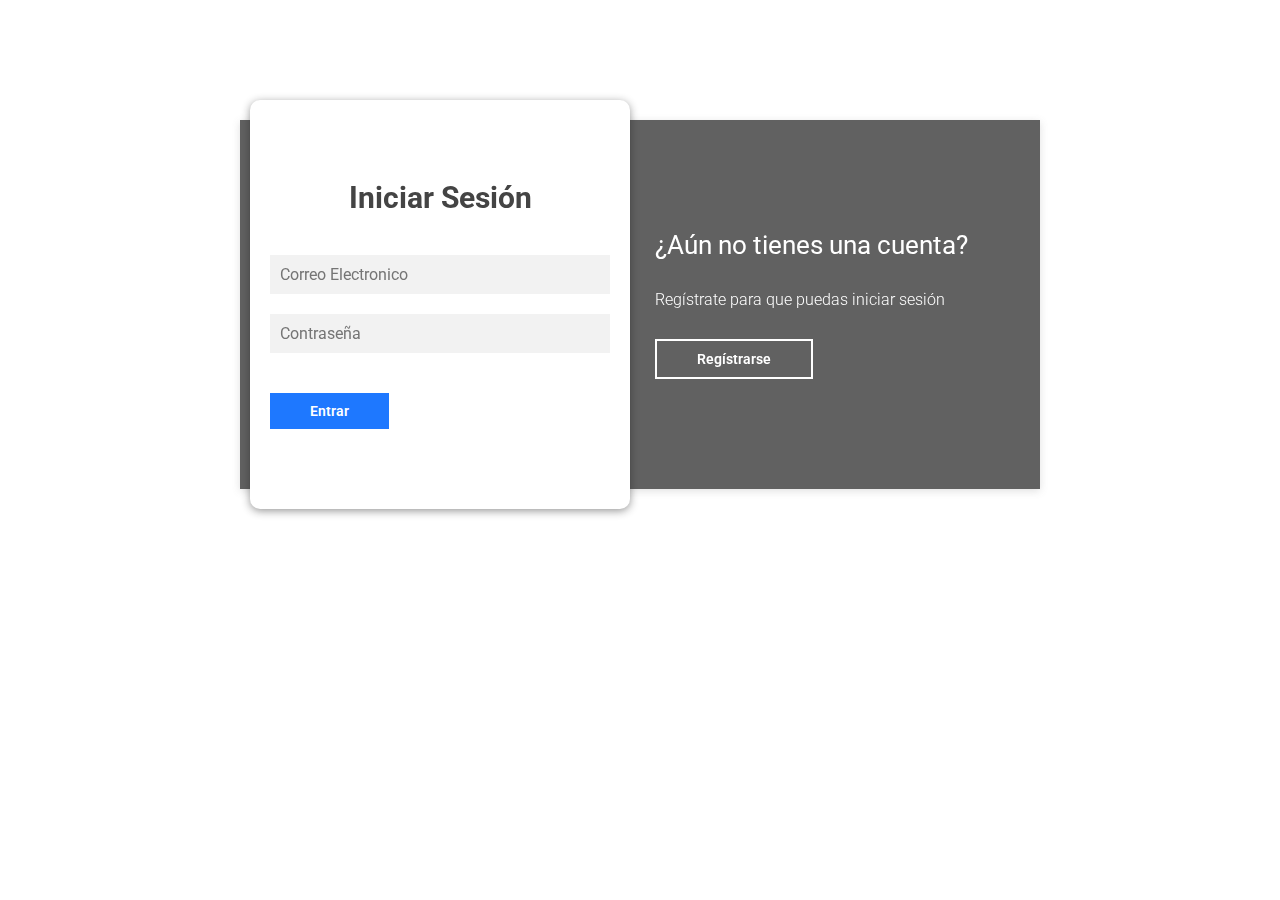
==== index.html @ d8ae6635 "carpetas y datos de login y registro" ====
<!DOCTYPE html>
<html lang="en">
<head>
    <meta charset="UTF-8">
    <meta name="viewport" content="width=device-width, initial-scale=1.0">
    <title>Login y Register - MagtimusPro</title>
   
    <link href="https://fonts.googleapis.com/css2?family=Roboto:ital,wght@0,100;0,300;0,400;0,500;0,700;0,900;1,100;1,300;1,400;1,500;1,700;1,900&display=swap" rel="stylesheet">


    <link rel="stylesheet" href="./css/index.css">
</head>
<body>

        <main>

            <div class="contenedor__todo">
                <div class="caja__trasera">
                    <div class="caja__trasera-login">
                        <h3>¿Ya tienes una cuenta?</h3>
                        <p>Inicia sesión para entrar en la página</p>
                        <button id="btn__iniciar-sesion">Iniciar Sesión</button>
                    </div>
                    <div class="caja__trasera-register">
                        <h3>¿Aún no tienes una cuenta?</h3>
                        <p>Regístrate para que puedas iniciar sesión</p>
                        <button id="btn__registrarse">Regístrarse</button>
                    </div>
                </div>

                <!--Formulario de Login y registro-->
                <div class="contenedor__login-register">
                    <!--Login-->
                    <form action="./php/login.php" class="formulario__login" method="POST">
                        <h2>Iniciar Sesión</h2>
                        <input name="correo" type="text" placeholder="Correo Electronico">
                        <input name="clave" type="password" placeholder="Contraseña">
                        <button>Entrar</button>
                    </form>

                    <!--Register-->
                    <form action="./php/register.php" class="formulario__register" method="POST">
                        <h2>Regístrarse</h2>
                        <input name="nombre"  class="nombre" type="text" placeholder="Nombre completo" required>
                        <input name="correo" class="correo" type="text" placeholder="Correo Electronico" required>
                        <input name="usuario" class="usuario" type="text" placeholder="Usuario" required>
                        <input name="clave" class="clave" type="password" placeholder="Contraseña" required>
                        <p class="error"></p>
                        <button>Regístrarse</button>
                    </form>
                </div>
            </div>

        </main>

        <script src="./js/script.js"></script>
</body>
</html>
---- css/index.css ----
*{
    margin: 0;
    padding: 0;
    box-sizing: border-box;
    text-decoration: none;
    font-family: 'Roboto', sans-serif;
}

body{
    /* background-image: url(../images/bg5.jpg); */
    background-color: #ffffff;
    background-size: cover;
    background-repeat: no-repeat;
    background-position: center;
    background-attachment: fixed;
}

main{
    width: 100%;
    padding: 20px;
    margin: auto;
    margin-top: 100px;
}

.contenedor__todo{
    width: 100%;
    max-width: 800px;
    margin: auto;
    position: relative;
}

.caja__trasera{
    width: 100%;
    padding: 10px 20px;
    display: flex;
    justify-content: center;
    -webkit-backdrop-filter: blur(10px);
    backdrop-filter: blur(10px);
    /* background: -webkit-linear-gradient(to right, #FF4B2B, #FF416C);
	background: linear-gradient(to right, #ff4b2b98, #ff416d88); */
    background-color: #616161;
    box-shadow: rgba(99, 99, 99, 0.2) 0px 2px 8px 0px;

}

.caja__trasera div{
    margin: 100px 40px;
    color: white;
    transition: all 500ms;
}


.caja__trasera div p,
.caja__trasera button{
    margin-top: 30px;
}

.caja__trasera div h3{
    font-weight: 400;
    font-size: 26px;
}

.caja__trasera div p{
    font-size: 16px;
    font-weight: 300;
}

.caja__trasera button{
    padding: 10px 40px;
    border: 2px solid #fff;
    font-size: 14px;
    background: transparent;
    font-weight: 600;
    cursor: pointer;
    color: white;
    outline: none;
    transition: all 300ms;
}

.caja__trasera button:hover{
    background: #fff;
    color: #0077ff;
}

/*Formularios*/

.contenedor__login-register{
    display: flex;
    align-items: center;
    width: 100%;
    max-width: 380px;
    position: relative;
    top: -185px;
    left: 10px;

    /*La transicion va despues del codigo JS*/
    transition: left 500ms cubic-bezier(0.175, 0.885, 0.320, 1.275);
}

.contenedor__login-register form{
    width: 100%;
    padding: 80px 20px;
    background: rgb(255, 255, 255);
    position: absolute;
    border-radius: 10px;
    box-shadow: rgba(26, 26, 26, 0.459) 0px 2px 8px 0px;
}

.contenedor__login-register form h2{
    font-size: 30px;
    text-align: center;
    margin-bottom: 20px;
    color: #444444;
  
}

.contenedor__login-register form input{
    width: 100%;
    margin-top: 20px;
    padding: 10px;
    border: none;
    background: #F2F2F2;
    font-size: 16px;
    outline: none;
}

.contenedor__login-register form button{
    padding: 10px 40px;
    margin-top: 40px;
    border: none;
    font-size: 14px;
    background: #1e78ff;
    font-weight: 600;
    cursor: pointer;
    color: white;
    outline: none;
   
}




.formulario__login{
    opacity: 1;
    display: block;
}
.formulario__register{
    display: none;
}



@media screen and (max-width: 850px){

    main{
        margin-top: 50px;
    }

    .caja__trasera{
        max-width: 350px;
        height: 300px;
        flex-direction: column;
        margin: auto;
    }

    .caja__trasera div{
        margin: 0px;
        position: absolute;
    }


    /*Formularios*/

    .contenedor__login-register{
        top: -10px;
        left: -5px;
        margin: auto;
    }

    .contenedor__login-register form{
        position: relative;
    }
}
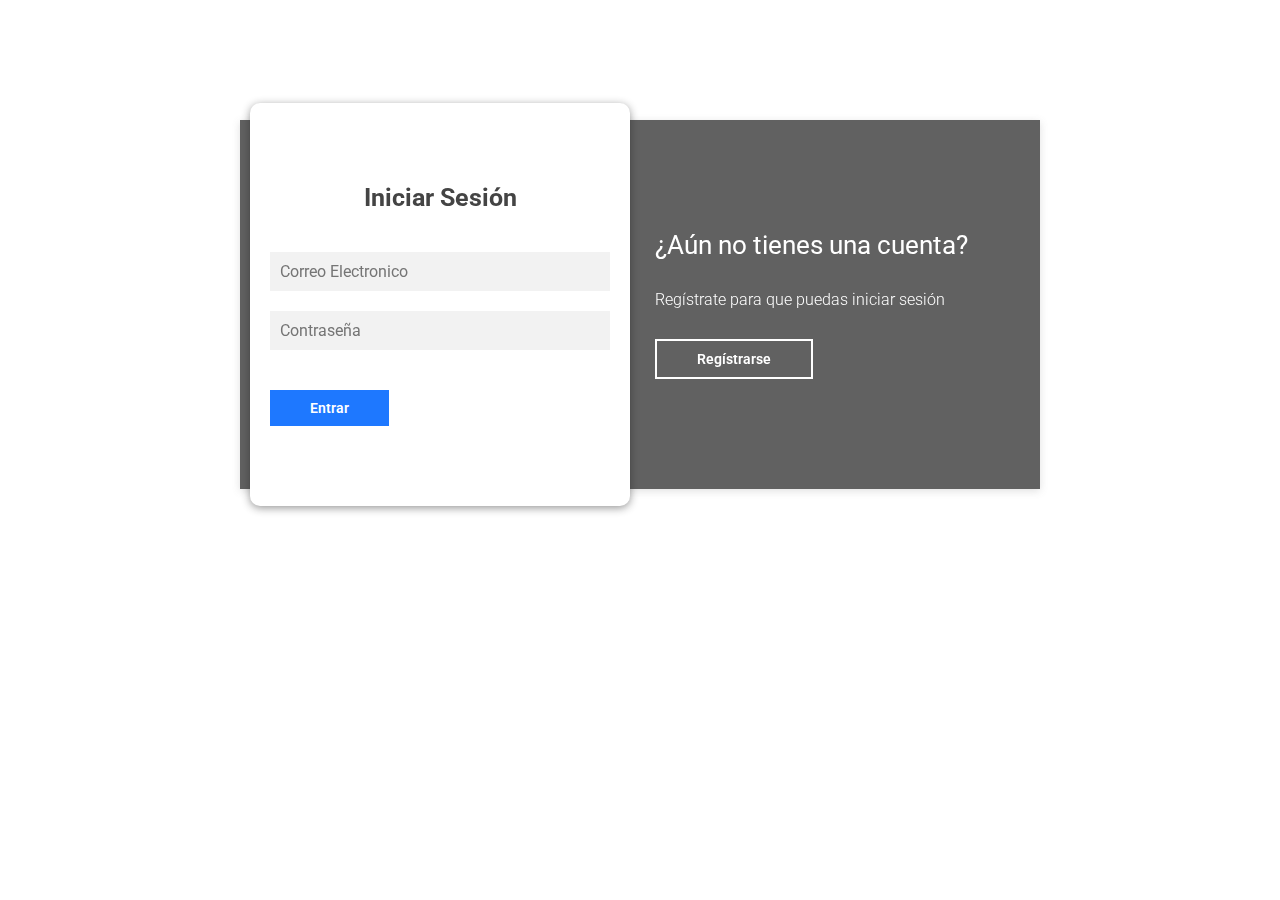
==== commit 12e4e84f: "agrego lo del hilo, lo del tema, y mensajes.." ====
--- a/index.html
+++ b/index.html
@@ -41,6 +41,10 @@
                     <!--Register-->
                     <form action="./php/register.php" class="formulario__register" method="POST">
                         <h2>Regístrarse</h2>
+                        
+                        <div class="foto"><img  class="preliminar" src="" id="file" alt=""></div>
+                        <input id="file-arch" type="file" name="src-file1" aria-label="Archivo" onchange="vista_preliminar(event)">
+        
                         <input name="nombre"  class="nombre" type="text" placeholder="Nombre completo" required>
                         <input name="correo" class="correo" type="text" placeholder="Correo Electronico" required>
                         <input name="usuario" class="usuario" type="text" placeholder="Usuario" required>
@@ -48,7 +52,7 @@
                         <p class="error"></p>
                         <button>Regístrarse</button>
                     </form>
-                </div>
+                </div> 
             </div>
 
         </main>
--- a/css/index.css
+++ b/css/index.css
@@ -13,6 +13,27 @@
     background-repeat: no-repeat;
     background-position: center;
     background-attachment: fixed;
+}
+
+.foto{
+    position: absolute;
+    width: 100%;
+    height: 120px;
+    display: flex;
+    justify-content: center;
+    /* border: 1px solid red; */
+    top: 15px;
+    left: 0;
+}
+.preliminar{
+   
+    object-position: center;
+    object-fit: cover;
+    /* height: 100%; */
+    width: 40%;
+    top: 5px;
+    border-radius: 5px 5px 0 0;
+    left: 120px;
 }
 
 main{
@@ -107,7 +128,7 @@
 }
 
 .contenedor__login-register form h2{
-    font-size: 30px;
+    font-size: 25px;
     text-align: center;
     margin-bottom: 20px;
     color: #444444;
